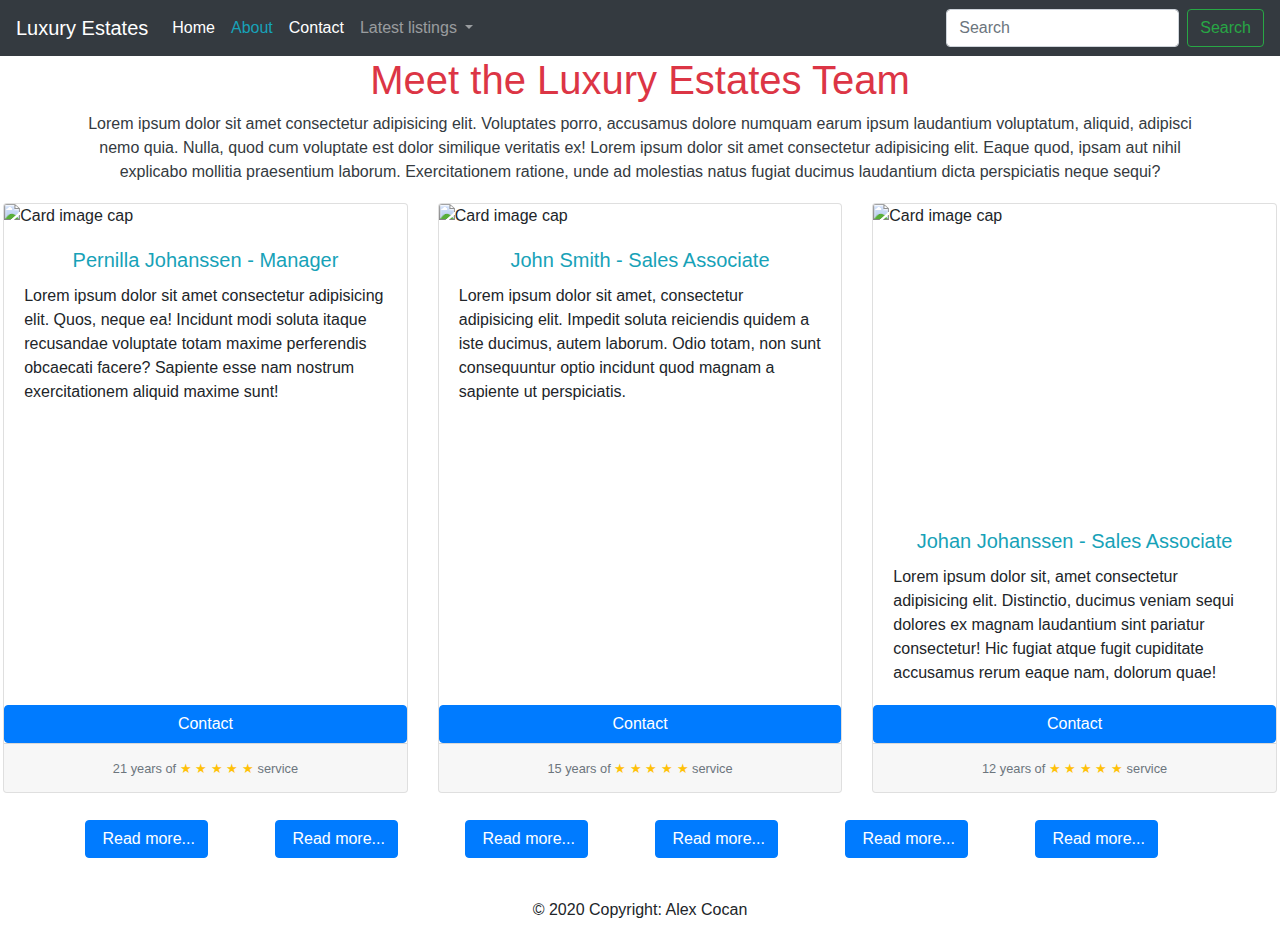
==== about.html @ d6e6788e "finished webiste" ====
<!DOCTYPE html>
<html lang="en">

<head>
    <meta charset="UTF-8">
    <meta name="viewport" content="width=device-width, initial-scale=1.0">
    <title>Luxury homes</title>
    <!-- CSS only -->
    <link rel="stylesheet" href="https://stackpath.bootstrapcdn.com/bootstrap/4.5.2/css/bootstrap.min.css" integrity="sha384-JcKb8q3iqJ61gNV9KGb8thSsNjpSL0n8PARn9HuZOnIxN0hoP+VmmDGMN5t9UJ0Z" crossorigin="anonymous">
    <link rel="stylesheet" href="./css/about.css">
    <!-- JS, Popper.js, and jQuery -->
    <script src="https://code.jquery.com/jquery-3.5.1.slim.min.js" integrity="sha384-DfXdz2htPH0lsSSs5nCTpuj/zy4C+OGpamoFVy38MVBnE+IbbVYUew+OrCXaRkfj" crossorigin="anonymous"></script>
    <script src="https://cdn.jsdelivr.net/npm/popper.js@1.16.1/dist/umd/popper.min.js" integrity="sha384-9/reFTGAW83EW2RDu2S0VKaIzap3H66lZH81PoYlFhbGU+6BZp6G7niu735Sk7lN" crossorigin="anonymous"></script>
    <script src="https://stackpath.bootstrapcdn.com/bootstrap/4.5.2/js/bootstrap.min.js" integrity="sha384-B4gt1jrGC7Jh4AgTPSdUtOBvfO8shuf57BaghqFfPlYxofvL8/KUEfYiJOMMV+rV" crossorigin="anonymous"></script>
    <link rel="stylesheet" href="style.css">
</head>

<body>
    <nav class="navbar navbar-expand-lg navbar-dark bg-dark sticky-top">
        <a class="navbar-brand luxury" href="#">Luxury Estates</a>
        <button class="navbar-toggler" type="button" data-toggle="collapse" data-target="#navbarSupportedContent" aria-controls="navbarSupportedContent" aria-expanded="false" aria-label="Toggle navigation">
          <span class="navbar-toggler-icon"></span>
        </button>

        <div class="collapse navbar-collapse" id="navbarSupportedContent">
            <ul class="navbar-nav mr-auto">
                <li class="nav-item active">
                    <a class="nav-link" href="./index.html">Home <span class="sr-only">(current)</span></a>
                </li>
                <li class="nav-item active">
                    <a class="nav-link text-info" href="./about.html">About <span class="sr-only">(current)</span></a>
                </li>
                <li class="nav-item active">
                    <a class="nav-link" href="./contact.html">Contact<span class="sr-only">(current)</span></a>
                </li>
               
                <li class="nav-item dropdown">
                    <a class="nav-link dropdown-toggle" href="#" id="navbarDropdown" role="button" data-toggle="dropdown" aria-haspopup="true" aria-expanded="false">
                Latest listings
              </a>
                    <div class="dropdown-menu" aria-labelledby="navbarDropdown">
                        <a class="dropdown-item" href="#">Sea View Homes</a>
                        <a class="dropdown-item" href="#">Theme Homes</a>
                        <div class="dropdown-divider"></div>
                        <a class="dropdown-item" href="#">Lake View Homes</a>
                    </div>
                </li>
               
            </ul>
            <form class="form-inline my-2 my-lg-0">
                <input class="form-control mr-sm-2" type="search" placeholder="Search" aria-label="Search">
                <button class="btn btn-outline-success my-2 my-sm-0" type="submit">Search</button>
            </form>
        </div>
    </nav>
    <div class="container text-center">
      <h1 class='text-danger'>Meet the Luxury Estates Team</h1>
      <p class="text-dark">Lorem ipsum dolor sit amet consectetur adipisicing elit. Voluptates porro, accusamus dolore numquam earum ipsum laudantium voluptatum, aliquid, adipisci nemo quia. Nulla, quod cum voluptate est dolor similique veritatis ex! Lorem ipsum dolor sit amet consectetur adipisicing elit. Eaque quod, ipsam aut nihil explicabo mollitia praesentium laborum. Exercitationem ratione, unde ad molestias natus fugiat ducimus laudantium dicta perspiciatis neque sequi?</p>
    </div>
    
    <div class="card-deck">
        <div class="card">
            <img class="card-img-top img-fluid img-rounded" src="https://media.istockphoto.com/photos/studio-waist-up-portrait-of-a-beautiful-businesswoman-with-crossed-picture-id1180926773?b=1&k=6&m=1180926773&s=170667a&w=0&h=UGJMjHpRij5wdl1NuROTbe3bMtygYoSt2a_9lKnSJ20=" alt="Card image cap">
           
          
          <div class="card-body">
            <h5 class="card-title text-info text-center"> Pernilla Johanssen - Manager </h5>
            <p class="card-text">Lorem ipsum dolor sit amet consectetur adipisicing elit. Quos, neque ea! Incidunt modi soluta itaque recusandae voluptate totam maxime perferendis obcaecati facere? Sapiente esse nam nostrum exercitationem aliquid maxime sunt!</p>
          </div>
          <button type="button" class="btn btn-primary">Contact</button>
          <div class="card-footer text-center">
            
            <small class="text-muted">21 years of <span class="text-warning"> &starf; &starf; &starf; &starf; &starf;</span>
              
              service
             </small>
            
          </div>
        </div>
        <div class="card">
            <img class="card-img-top img-fluid img-rounded" src="https://media.istockphoto.com/photos/smiling-black-man-in-suit-posing-on-studio-background-picture-id1201144328?b=1&k=6&m=1201144328&s=170667a&w=0&h=nkBVc8e6-4SvYBTyUSEgJgqc3o_-DJ2uYuhWDP-3TSc=" alt="Card image cap">
         
          <div class="card-body">
            <h5 class="card-title text-info text-center"> John Smith - Sales Associate  </h5>
            <p class="card-text">Lorem ipsum dolor sit amet, consectetur adipisicing elit. Impedit soluta reiciendis quidem a iste ducimus, autem laborum. Odio totam, non sunt consequuntur optio incidunt quod magnam a sapiente ut perspiciatis.</p>
          </div>
          <button type="button" class="btn btn-primary">Contact</button>
          <div class="card-footer text-center">
            
            <small class="text-muted">15 years of <span class="text-warning"> &starf; &starf; &starf; &starf; &starf;</span>
              
              service
             </small>
            
          </div>
        </div>
        <div class="card">
            <img class="card-img-top img-fluid img-rounded" src="https://media.istockphoto.com/photos/confidence-and-success-go-hand-in-hand-picture-id1183038831?b=1&k=6&m=1183038831&s=170667a&w=0&h=0SJidTCkuXy5SO0J7Z_DqunX9EL_IQqnB3c7FKoPPHg=" alt="Card image cap" style="height: 305px;">
          
          <div class="card-body">
            <h5 class="card-title text-info text-center">Johan Johanssen - Sales Associate </h5>
            <p class="card-text">Lorem ipsum dolor sit, amet consectetur adipisicing elit. Distinctio, ducimus veniam sequi dolores ex magnam laudantium sint pariatur consectetur! Hic fugiat atque fugit cupiditate accusamus rerum eaque nam, dolorum quae!</p>
          </div>
          <button type="button" class="btn btn-primary">Contact</button>
          <div class="card-footer text-center">
            
            <small class="text-muted">12 years of <span class="text-warning"> &starf; &starf; &starf; &starf; &starf;</span>
              
               service
              </small>
           
          </div>
        </div>
      </div>
      
    
   
      <footer class="page-footer font-small mdb-color lighten-3 pt-4">

        <!-- Footer Elements -->
        <div class="container">

            <!--Grid row-->
            <div class="row">

                <!--Grid column-->
               
                <!--Grid column-->

                <!--Grid column-->
                <div class="col-lg-2 col-md-6 mb-4">
                    <button type="button" class="btn btn-primary" data-toggle="modal" data-target="#exampleModal">
                        <img src="https://cdn.pixabay.com/photo/2016/08/05/17/32/new-1572747__480.jpg" class="img-fluid" alt="" height="150px">
                        
                        Read more...
                      </button>
                      
                      <!-- Modal -->
                      <div class="modal fade" id="exampleModal" tabindex="-1" role="dialog" aria-labelledby="exampleModalLabel" aria-hidden="true">
                        <div class="modal-dialog" role="document">
                          <div class="modal-content">
                            <div class="modal-header">
                                <h3 class="modal-title text-danger" id="exampleModalLabel">On Sale!</h3>
                              <button type="button" class="close" data-dismiss="modal" aria-label="Close">
                                <span aria-hidden="true">&times;</span>
                              </button>
                            </div>
                            <div class="modal-body">
                                <img src="https://cdn.pixabay.com/photo/2016/08/05/17/32/new-1572747__480.jpg" class="img-fluid" alt="" height="150px">
                                <h5 class="card-title">Orange County, Los Angeles</h5>
                                <p class="card-text">3 spacious bedrroms , 2.5 baths , 2,705 sqft on a 7,584sqft lot</p>
                        
                                <p>Lorem ipsum dolor sit amet consectetur adipisicing elit. Nemo quia nam alias dolorum numquam earum eveniet ut enim corrupti, cupiditate repellendus sit molestiae voluptatibus, ab fugiat rem esse eius suscipit.</p>
                            </div>
                            <div class="modal-footer">
                              <button type="button" class="btn btn-secondary" data-dismiss="modal">Close</button>
                              <button type="button" class="btn btn-primary">Email me</button>
                            </div>
                          </div>
                        </div>
                      </div>

                </div>
                <!--Grid column-->

                <!--Grid column-->
                <div class="col-lg-2 col-md-6 mb-4">
                    <button type="button" class="btn btn-primary" data-toggle="modal" data-target="#exampleModal1">
                        <img src="https://cdn.pixabay.com/photo/2017/06/16/15/58/luxury-home-2409518__480.jpg" class="img-fluid" alt="" height="150px">
                        
                        Read more...
                      </button>
                      
                      <!-- Modal -->
                      <div class="modal fade" id="exampleModal1" tabindex="-1" role="dialog" aria-labelledby="exampleModalLabel1" aria-hidden="true">
                        <div class="modal-dialog" role="document">
                          <div class="modal-content">
                            <div class="modal-header">
                                <h3 class="modal-title text-danger" id="exampleModalLabel1">On Sale!</h3>
                              <button type="button" class="close" data-dismiss="modal" aria-label="Close">
                                <span aria-hidden="true">&times;</span>
                              </button>
                            </div>
                            <div class="modal-body">
                                <img src="https://cdn.pixabay.com/photo/2017/06/16/15/58/luxury-home-2409518__480.jpg" class="img-fluid" alt="" height="150px">
                                <h5 class="card-title">Orange County, Los Angeles</h5>
                                <p class="card-text">3 spacious bedrroms , 2.5 baths , 2,705 sqft on a 7,584sqft lot</p>
                        
                                <p>Lorem ipsum dolor sit amet consectetur adipisicing elit. Nemo quia nam alias dolorum numquam earum eveniet ut enim corrupti, cupiditate repellendus sit molestiae voluptatibus, ab fugiat rem esse eius suscipit.</p>
                            </div>
                            <div class="modal-footer">
                              <button type="button" class="btn btn-secondary" data-dismiss="modal">Close</button>
                              <button type="button" class="btn btn-primary">Email me</button>
                            </div>
                          </div>
                        </div>
                      </div>
                </div>
                <!--Grid column-->

                <!--Grid column-->
                <div class="col-lg-2 col-md-12 mb-4">
                    <button type="button" class="btn btn-primary" data-toggle="modal" data-target="#exampleModal2">
                        <img src="https://cdn.pixabay.com/photo/2016/11/18/17/46/architecture-1836070__480.jpg" class="img-fluid" alt="" height="150px">
                        
                        Read more...
                      </button>
                      
                      <!-- Modal -->
                      <div class="modal fade" id="exampleModal2" tabindex="-1" role="dialog" aria-labelledby="exampleModalLabel2" aria-hidden="true">
                        <div class="modal-dialog" role="document">
                          <div class="modal-content">
                            <div class="modal-header">
                                <h3 class="modal-title text-danger" id="exampleModalLabel2">On Sale!</h3>
                              <button type="button" class="close" data-dismiss="modal" aria-label="Close">
                                <span aria-hidden="true">&times;</span>
                              </button>
                            </div>
                            <div class="modal-body">
                                <img src="https://cdn.pixabay.com/photo/2016/11/18/17/46/architecture-1836070__480.jpg" class="img-fluid" alt="" height="150px">
                                <h5 class="card-title">Orange County, Los Angeles</h5>
                <p class="card-text">3 spacious bedrroms , 2.5 baths , 2,705 sqft on a 7,584sqft lot</p>
                        
                                <p>Lorem ipsum dolor sit amet consectetur adipisicing elit. Nemo quia nam alias dolorum numquam earum eveniet ut enim corrupti, cupiditate repellendus sit molestiae voluptatibus, ab fugiat rem esse eius suscipit.</p>
                            </div>
                            <div class="modal-footer">
                              <button type="button" class="btn btn-secondary" data-dismiss="modal">Close</button>
                              <button type="button" class="btn btn-primary">Email me</button>
                            </div>
                          </div>
                        </div>
                      </div>

                   

                </div>
                
                <div class="col-lg-2 col-md-6 mb-4">

                    <button type="button" class="btn btn-primary" data-toggle="modal" data-target="#exampleModal3">
                        <img src="https://cdn.pixabay.com/photo/2016/06/24/10/47/architecture-1477041__480.jpg" class="img-fluid" alt="" height="150px">
                        
                        Read more...
                      </button>
                      
                      <!-- Modal -->
                      <div class="modal fade" id="exampleModal3" tabindex="-1" role="dialog" aria-labelledby="exampleModalLabel3" aria-hidden="true">
                        <div class="modal-dialog" role="document">
                          <div class="modal-content">
                            <div class="modal-header">
                                <h3 class="modal-title text-danger" id="exampleModalLabel3">On Sale!</h3>
                              <button type="button" class="close" data-dismiss="modal" aria-label="Close">
                                <span aria-hidden="true">&times;</span>
                              </button>
                            </div>
                            <div class="modal-body">
                                <img src="https://cdn.pixabay.com/photo/2016/06/24/10/47/architecture-1477041__480.jpg" class="img-fluid" alt="" height="150px">
                                <h5 class="card-title">Orange County, Los Angeles</h5>
                <p class="card-text">3 spacious bedrroms , 2.5 baths , 2,705 sqft on a 7,584sqft lot</p>
                                <p>Lorem ipsum dolor sit amet consectetur adipisicing elit. Nemo quia nam alias dolorum numquam earum eveniet ut enim corrupti, cupiditate repellendus sit molestiae voluptatibus, ab fugiat rem esse eius suscipit.</p>
                            </div>
                            <div class="modal-footer">
                              <button type="button" class="btn btn-secondary" data-dismiss="modal">Close</button>
                              <button type="button" class="btn btn-primary">Email me</button>
                            </div>
                          </div>
                        </div>
                      </div>

                   

                </div>
                <!--Grid column-->
                <div class="col-lg-2 col-md-12 mb-4">
                    <button type="button" class="btn btn-primary" data-toggle="modal" data-target="#exampleModal4">
                        <img src="https://media.istockphoto.com/photos/beautiful-luxury-home-exterior-at-sunset-featuring-large-covered-picture-id1208206114?b=1&k=6&m=1208206114&s=170667a&w=0&h=BR8BD78BUzQD-7geG2fxC6-3U-njHmMO6H4nldnH1F4=" class="img-fluid" alt="" height="150px">
                        Read more...
                      </button>
                      
                      <!-- Modal -->
                      <div class="modal fade" id="exampleModal4" tabindex="-1" role="dialog" aria-labelledby="exampleModalLabel4" aria-hidden="true">
                        <div class="modal-dialog" role="document">
                          <div class="modal-content">
                            <div class="modal-header">
                              <h3 class="modal-title text-danger" id="exampleModalLabel4">On Sale!</h3>
                              <button type="button" class="close" data-dismiss="modal" aria-label="Close">
                                <span aria-hidden="true">&times;</span>
                              </button>
                            </div>
                            <div class="modal-body">
                                <img src="https://media.istockphoto.com/photos/beautiful-luxury-home-exterior-at-sunset-featuring-large-covered-picture-id1208206114?b=1&k=6&m=1208206114&s=170667a&w=0&h=BR8BD78BUzQD-7geG2fxC6-3U-njHmMO6H4nldnH1F4=" class="img-fluid" alt="" height="150px">
                                <h5 class="card-title">Orange County, Los Angeles</h5>
                                <p class="card-text">3 spacious bedrroms , 2.5 baths , 2,705 sqft on a 7,584sqft lot</p>
                                <p>Lorem ipsum dolor sit amet consectetur adipisicing elit. Nemo quia nam alias dolorum numquam earum eveniet ut enim corrupti, cupiditate repellendus sit molestiae voluptatibus, ab fugiat rem esse eius suscipit.</p>
                            </div>
                            <div class="modal-footer">
                              <button type="button" class="btn btn-secondary" data-dismiss="modal">Close</button>
                              <button type="button" class="btn btn-primary">Email me</button>
                            </div>
                          </div>
                        </div>
                      </div>

                   

                </div>

                <!--Grid column-->
                <div class="col-lg-2 col-md-6 mb-4">
                    <button type="button" class="btn btn-primary" data-toggle="modal" data-target="#exampleModal5">
                        <img src="https://images.pexels.com/photos/186077/pexels-photo-186077.jpeg?auto=compress&cs=tinysrgb&dpr=2&w=500" class="img-fluid" alt="" min-height="150px">
                        
                        Read more...
                      </button>
                      
                      <!-- Modal -->
                      <div class="modal fade" id="exampleModal5" tabindex="-1" role="dialog" aria-labelledby="exampleModalLabel5" aria-hidden="true">
                        <div class="modal-dialog" role="document">
                          <div class="modal-content">
                            <div class="modal-header">
                                <h3 class="modal-title text-danger" id="exampleModalLabel5">On Sale!</h3>
                              <button type="button" class="close" data-dismiss="modal" aria-label="Close">
                                <span aria-hidden="true">&times;</span>
                              </button>
                            </div>
                            <div class="modal-body">
                                <img src="https://images.pexels.com/photos/186077/pexels-photo-186077.jpeg?auto=compress&cs=tinysrgb&dpr=2&w=500" class="img-fluid" alt="" min-height="150px">
                                <h5 class="card-title">Orange County, Los Angeles</h5>
                                    <p class="card-text">3 spacious bedrroms , 2.5 baths , 2,705 sqft on a 7,584sqft lot</p>
                                <p>Lorem ipsum dolor sit amet consectetur adipisicing elit. Nemo quia nam alias dolorum numquam earum eveniet ut enim corrupti, cupiditate repellendus sit molestiae voluptatibus, ab fugiat rem esse eius suscipit.</p>
                            </div>
                            <div class="modal-footer">
                              <button type="button" class="btn btn-secondary" data-dismiss="modal">Close</button>
                              <button type="button" class="btn btn-primary">Email me</button>
                            </div>
                          </div>
                        </div>
                      </div>

                   
                </div>
                <!--Grid column-->

            </div>
            <!--Grid row-->

        </div>
        <!-- Footer Elements -->

        <!-- Copyright -->
        <div class="footer-copyright text-center py-3">© 2020 Copyright:
            <a>Alex Cocan</a>
        </div>
        <!-- Copyright -->

    </footer>


</body>

</html>
---- css/about.css ----
body {
    background-image: url('./img/cool-background.png');
    background-repeat: repeat-x;
    background-size: cover;
    width: 100%;
    
    
}


.card-deck{
    padding:0.2rem;
}


footer {
    background-image: url('./img/cool-background.png');
    
    background-repeat: repeat-x;
    background-size: cover;
    width: 100%;
}
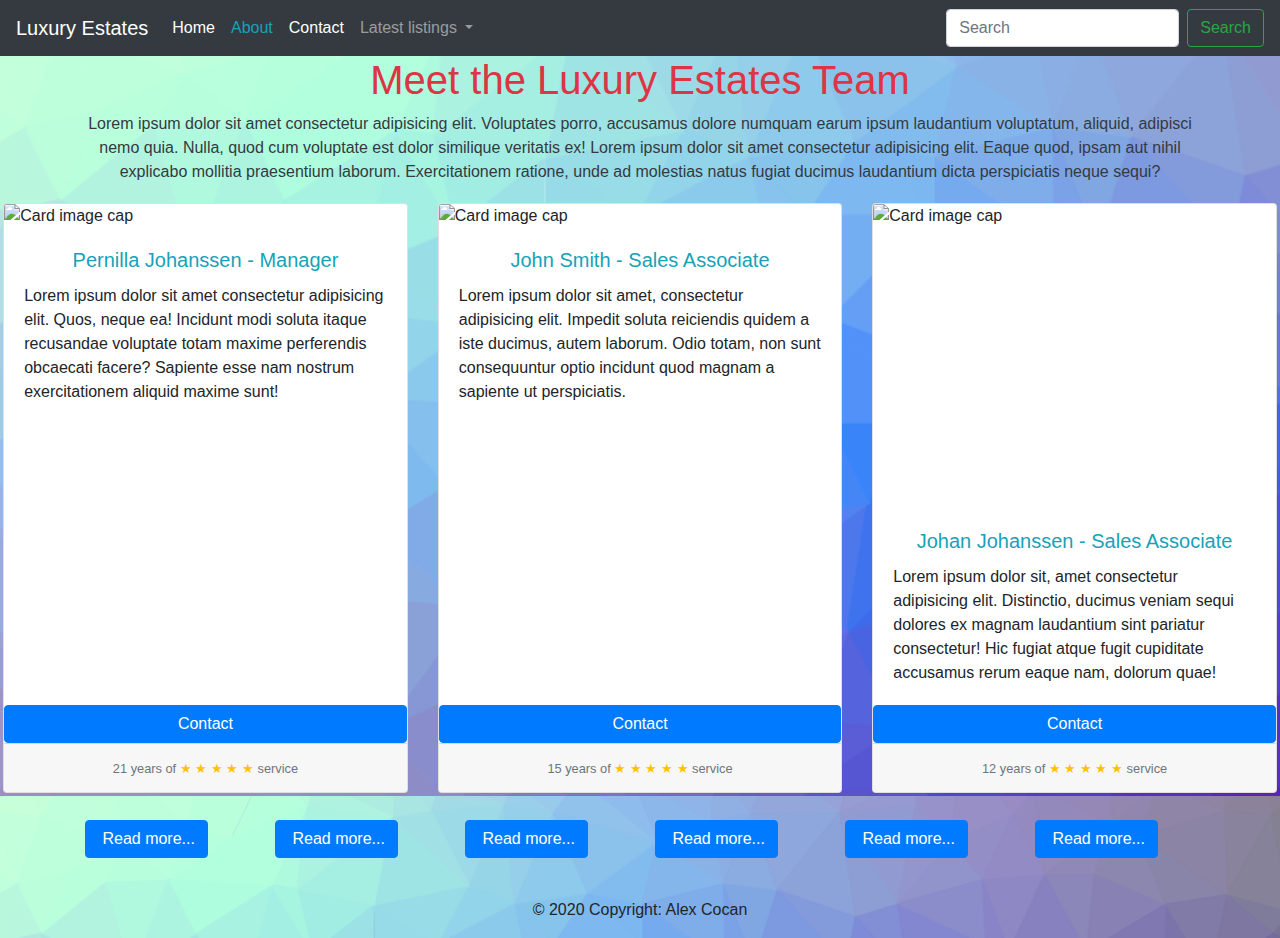
==== commit d5ea451c: "background change" ====
--- a/about.html
+++ b/about.html
@@ -129,7 +129,7 @@
 
                 <!--Grid column-->
                 <div class="col-lg-2 col-md-6 mb-4">
-                    <button type="button" class="btn btn-primary" data-toggle="modal" data-target="#exampleModal">
+                    <button type="button" class="btn btn-primary footer-img" data-toggle="modal" data-target="#exampleModal">
                         <img src="https://cdn.pixabay.com/photo/2016/08/05/17/32/new-1572747__480.jpg" class="img-fluid" alt="" height="150px">
                         
                         Read more...
@@ -165,7 +165,7 @@
 
                 <!--Grid column-->
                 <div class="col-lg-2 col-md-6 mb-4">
-                    <button type="button" class="btn btn-primary" data-toggle="modal" data-target="#exampleModal1">
+                    <button type="button" class="btn btn-primary footer-img" data-toggle="modal" data-target="#exampleModal1">
                         <img src="https://cdn.pixabay.com/photo/2017/06/16/15/58/luxury-home-2409518__480.jpg" class="img-fluid" alt="" height="150px">
                         
                         Read more...
@@ -195,12 +195,13 @@
                           </div>
                         </div>
                       </div>
+
                 </div>
                 <!--Grid column-->
 
                 <!--Grid column-->
                 <div class="col-lg-2 col-md-12 mb-4">
-                    <button type="button" class="btn btn-primary" data-toggle="modal" data-target="#exampleModal2">
+                    <button type="button" class="btn btn-primary footer-img" data-toggle="modal" data-target="#exampleModal2">
                         <img src="https://cdn.pixabay.com/photo/2016/11/18/17/46/architecture-1836070__480.jpg" class="img-fluid" alt="" height="150px">
                         
                         Read more...
@@ -237,7 +238,7 @@
                 
                 <div class="col-lg-2 col-md-6 mb-4">
 
-                    <button type="button" class="btn btn-primary" data-toggle="modal" data-target="#exampleModal3">
+                    <button type="button" class="btn btn-primary footer-img" data-toggle="modal" data-target="#exampleModal3">
                         <img src="https://cdn.pixabay.com/photo/2016/06/24/10/47/architecture-1477041__480.jpg" class="img-fluid" alt="" height="150px">
                         
                         Read more...
@@ -256,7 +257,7 @@
                             <div class="modal-body">
                                 <img src="https://cdn.pixabay.com/photo/2016/06/24/10/47/architecture-1477041__480.jpg" class="img-fluid" alt="" height="150px">
                                 <h5 class="card-title">Orange County, Los Angeles</h5>
-                <p class="card-text">3 spacious bedrroms , 2.5 baths , 2,705 sqft on a 7,584sqft lot</p>
+                                    <p class="card-text">3 spacious bedrroms , 2.5 baths , 2,705 sqft on a 7,584sqft lot</p>
                                 <p>Lorem ipsum dolor sit amet consectetur adipisicing elit. Nemo quia nam alias dolorum numquam earum eveniet ut enim corrupti, cupiditate repellendus sit molestiae voluptatibus, ab fugiat rem esse eius suscipit.</p>
                             </div>
                             <div class="modal-footer">
@@ -272,7 +273,7 @@
                 </div>
                 <!--Grid column-->
                 <div class="col-lg-2 col-md-12 mb-4">
-                    <button type="button" class="btn btn-primary" data-toggle="modal" data-target="#exampleModal4">
+                    <button type="button" class="btn btn-primary footer-img" data-toggle="modal" data-target="#exampleModal4">
                         <img src="https://media.istockphoto.com/photos/beautiful-luxury-home-exterior-at-sunset-featuring-large-covered-picture-id1208206114?b=1&k=6&m=1208206114&s=170667a&w=0&h=BR8BD78BUzQD-7geG2fxC6-3U-njHmMO6H4nldnH1F4=" class="img-fluid" alt="" height="150px">
                         Read more...
                       </button>
@@ -307,7 +308,7 @@
 
                 <!--Grid column-->
                 <div class="col-lg-2 col-md-6 mb-4">
-                    <button type="button" class="btn btn-primary" data-toggle="modal" data-target="#exampleModal5">
+                    <button type="button" class="btn btn-primary footer-img" data-toggle="modal" data-target="#exampleModal5">
                         <img src="https://images.pexels.com/photos/186077/pexels-photo-186077.jpeg?auto=compress&cs=tinysrgb&dpr=2&w=500" class="img-fluid" alt="" min-height="150px">
                         
                         Read more...
--- a/css/about.css
+++ b/css/about.css
@@ -1,5 +1,5 @@
 body {
-    background-image: url('./img/cool-background.png');
+    background-image: url('../img/cool-background.png');
     background-repeat: repeat-x;
     background-size: cover;
     width: 100%;
@@ -11,10 +11,13 @@
 .card-deck{
     padding:0.2rem;
 }
+.footer-img > img{
+    height: 120px;
+} 
 
 
 footer {
-    background-image: url('./img/cool-background.png');
+    background-image: url('../img/cool-background.png');
     
     background-repeat: repeat-x;
     background-size: cover;
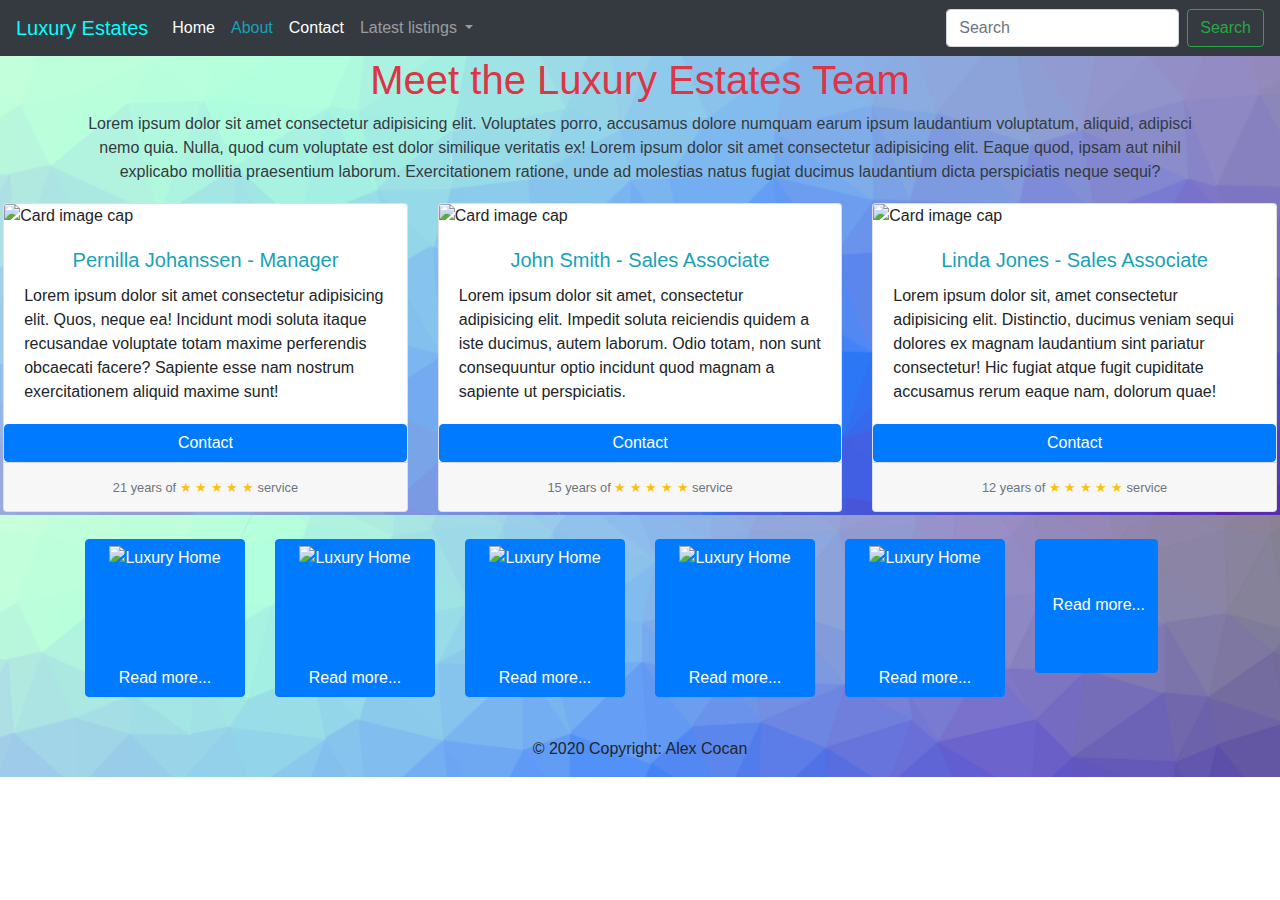
==== commit f94eb793: "final version" ====
--- a/about.html
+++ b/about.html
@@ -95,10 +95,10 @@
           </div>
         </div>
         <div class="card">
-            <img class="card-img-top img-fluid img-rounded" src="https://media.istockphoto.com/photos/confidence-and-success-go-hand-in-hand-picture-id1183038831?b=1&k=6&m=1183038831&s=170667a&w=0&h=0SJidTCkuXy5SO0J7Z_DqunX9EL_IQqnB3c7FKoPPHg=" alt="Card image cap" style="height: 305px;">
+            <img class="card-img-top img-fluid img-rounded" src="https://images.pexels.com/photos/2381069/pexels-photo-2381069.jpeg?auto=compress&cs=tinysrgb&dpr=2&w=500" alt="Card image cap" >
           
           <div class="card-body">
-            <h5 class="card-title text-info text-center">Johan Johanssen - Sales Associate </h5>
+            <h5 class="card-title text-info text-center">Linda Jones - Sales Associate </h5>
             <p class="card-text">Lorem ipsum dolor sit, amet consectetur adipisicing elit. Distinctio, ducimus veniam sequi dolores ex magnam laudantium sint pariatur consectetur! Hic fugiat atque fugit cupiditate accusamus rerum eaque nam, dolorum quae!</p>
           </div>
           <button type="button" class="btn btn-primary">Contact</button>
@@ -128,9 +128,9 @@
                 <!--Grid column-->
 
                 <!--Grid column-->
-                <div class="col-lg-2 col-md-6 mb-4">
-                    <button type="button" class="btn btn-primary footer-img" data-toggle="modal" data-target="#exampleModal">
-                        <img src="https://cdn.pixabay.com/photo/2016/08/05/17/32/new-1572747__480.jpg" class="img-fluid" alt="" height="150px">
+                <div class="col-lg-2 col-md-12 mb-4">
+                    <button type="button" class="btn btn-primary" data-toggle="modal" data-target="#exampleModal">
+                        <img src="https://cdn.pixabay.com/photo/2016/08/05/17/32/new-1572747__480.jpg" class="img-fluid" alt="Luxury Home">
                         
                         Read more...
                       </button>
@@ -146,7 +146,7 @@
                               </button>
                             </div>
                             <div class="modal-body">
-                                <img src="https://cdn.pixabay.com/photo/2016/08/05/17/32/new-1572747__480.jpg" class="img-fluid" alt="" height="150px">
+                                <img src="https://cdn.pixabay.com/photo/2016/08/05/17/32/new-1572747__480.jpg" class="img-fluid" alt="Luxury Home">
                                 <h5 class="card-title">Orange County, Los Angeles</h5>
                                 <p class="card-text">3 spacious bedrroms , 2.5 baths , 2,705 sqft on a 7,584sqft lot</p>
                         
@@ -164,9 +164,9 @@
                 <!--Grid column-->
 
                 <!--Grid column-->
-                <div class="col-lg-2 col-md-6 mb-4">
-                    <button type="button" class="btn btn-primary footer-img" data-toggle="modal" data-target="#exampleModal1">
-                        <img src="https://cdn.pixabay.com/photo/2017/06/16/15/58/luxury-home-2409518__480.jpg" class="img-fluid" alt="" height="150px">
+                <div class="col-lg-2 col-md-12 mb-4">
+                    <button type="button" class="btn btn-primary" data-toggle="modal" data-target="#exampleModal1">
+                        <img src="https://cdn.pixabay.com/photo/2017/06/16/15/58/luxury-home-2409518__480.jpg" class="img-fluid" alt="Luxury Home">
                         
                         Read more...
                       </button>
@@ -182,7 +182,7 @@
                               </button>
                             </div>
                             <div class="modal-body">
-                                <img src="https://cdn.pixabay.com/photo/2017/06/16/15/58/luxury-home-2409518__480.jpg" class="img-fluid" alt="" height="150px">
+                                <img src="https://cdn.pixabay.com/photo/2017/06/16/15/58/luxury-home-2409518__480.jpg" class="img-fluid" alt="Luxury Home">
                                 <h5 class="card-title">Orange County, Los Angeles</h5>
                                 <p class="card-text">3 spacious bedrroms , 2.5 baths , 2,705 sqft on a 7,584sqft lot</p>
                         
@@ -201,8 +201,8 @@
 
                 <!--Grid column-->
                 <div class="col-lg-2 col-md-12 mb-4">
-                    <button type="button" class="btn btn-primary footer-img" data-toggle="modal" data-target="#exampleModal2">
-                        <img src="https://cdn.pixabay.com/photo/2016/11/18/17/46/architecture-1836070__480.jpg" class="img-fluid" alt="" height="150px">
+                    <button type="button" class="btn btn-primary" data-toggle="modal" data-target="#exampleModal2">
+                        <img src="https://cdn.pixabay.com/photo/2016/11/18/17/46/architecture-1836070__480.jpg" class="img-fluid" alt="Luxury Home">
                         
                         Read more...
                       </button>
@@ -218,7 +218,7 @@
                               </button>
                             </div>
                             <div class="modal-body">
-                                <img src="https://cdn.pixabay.com/photo/2016/11/18/17/46/architecture-1836070__480.jpg" class="img-fluid" alt="" height="150px">
+                                <img src="https://cdn.pixabay.com/photo/2016/11/18/17/46/architecture-1836070__480.jpg" class="img-fluid" alt="Luxury Home">
                                 <h5 class="card-title">Orange County, Los Angeles</h5>
                 <p class="card-text">3 spacious bedrroms , 2.5 baths , 2,705 sqft on a 7,584sqft lot</p>
                         
@@ -236,10 +236,10 @@
 
                 </div>
                 
-                <div class="col-lg-2 col-md-6 mb-4">
-
-                    <button type="button" class="btn btn-primary footer-img" data-toggle="modal" data-target="#exampleModal3">
-                        <img src="https://cdn.pixabay.com/photo/2016/06/24/10/47/architecture-1477041__480.jpg" class="img-fluid" alt="" height="150px">
+                <div class="col-lg-2 col-md-12 mb-4">
+
+                    <button type="button" class="btn btn-primary" data-toggle="modal" data-target="#exampleModal3">
+                        <img src="https://cdn.pixabay.com/photo/2016/06/24/10/47/architecture-1477041__480.jpg" class="img-fluid" alt="Luxury Home">
                         
                         Read more...
                       </button>
@@ -255,9 +255,9 @@
                               </button>
                             </div>
                             <div class="modal-body">
-                                <img src="https://cdn.pixabay.com/photo/2016/06/24/10/47/architecture-1477041__480.jpg" class="img-fluid" alt="" height="150px">
-                                <h5 class="card-title">Orange County, Los Angeles</h5>
-                                    <p class="card-text">3 spacious bedrroms , 2.5 baths , 2,705 sqft on a 7,584sqft lot</p>
+                                <img src="https://cdn.pixabay.com/photo/2016/06/24/10/47/architecture-1477041__480.jpg" class="img-fluid" alt="Luxury Home">
+                                <h5 class="card-title">Orange County, Los Angeles</h5>
+                <p class="card-text">3 spacious bedrroms , 2.5 baths , 2,705 sqft on a 7,584sqft lot</p>
                                 <p>Lorem ipsum dolor sit amet consectetur adipisicing elit. Nemo quia nam alias dolorum numquam earum eveniet ut enim corrupti, cupiditate repellendus sit molestiae voluptatibus, ab fugiat rem esse eius suscipit.</p>
                             </div>
                             <div class="modal-footer">
@@ -273,8 +273,8 @@
                 </div>
                 <!--Grid column-->
                 <div class="col-lg-2 col-md-12 mb-4">
-                    <button type="button" class="btn btn-primary footer-img" data-toggle="modal" data-target="#exampleModal4">
-                        <img src="https://media.istockphoto.com/photos/beautiful-luxury-home-exterior-at-sunset-featuring-large-covered-picture-id1208206114?b=1&k=6&m=1208206114&s=170667a&w=0&h=BR8BD78BUzQD-7geG2fxC6-3U-njHmMO6H4nldnH1F4=" class="img-fluid" alt="" height="150px">
+                    <button type="button" class="btn btn-primary" data-toggle="modal" data-target="#exampleModal4">
+                        <img src="https://images.pexels.com/photos/323775/pexels-photo-323775.jpeg?auto=compress&cs=tinysrgb&dpr=2&w=500" class="img-fluid" alt="Luxury Home">
                         Read more...
                       </button>
                       
@@ -289,7 +289,7 @@
                               </button>
                             </div>
                             <div class="modal-body">
-                                <img src="https://media.istockphoto.com/photos/beautiful-luxury-home-exterior-at-sunset-featuring-large-covered-picture-id1208206114?b=1&k=6&m=1208206114&s=170667a&w=0&h=BR8BD78BUzQD-7geG2fxC6-3U-njHmMO6H4nldnH1F4=" class="img-fluid" alt="" height="150px">
+                                <img src="https://images.pexels.com/photos/323775/pexels-photo-323775.jpeg?auto=compress&cs=tinysrgb&dpr=2&w=500" class="img-fluid" alt="Luxury Home">
                                 <h5 class="card-title">Orange County, Los Angeles</h5>
                                 <p class="card-text">3 spacious bedrroms , 2.5 baths , 2,705 sqft on a 7,584sqft lot</p>
                                 <p>Lorem ipsum dolor sit amet consectetur adipisicing elit. Nemo quia nam alias dolorum numquam earum eveniet ut enim corrupti, cupiditate repellendus sit molestiae voluptatibus, ab fugiat rem esse eius suscipit.</p>
@@ -307,8 +307,8 @@
                 </div>
 
                 <!--Grid column-->
-                <div class="col-lg-2 col-md-6 mb-4">
-                    <button type="button" class="btn btn-primary footer-img" data-toggle="modal" data-target="#exampleModal5">
+                <div class="col-lg-2 col-md-12 mb-4">
+                    <button type="button" class="btn btn-primary" data-toggle="modal" data-target="#exampleModal5">
                         <img src="https://images.pexels.com/photos/186077/pexels-photo-186077.jpeg?auto=compress&cs=tinysrgb&dpr=2&w=500" class="img-fluid" alt="" min-height="150px">
                         
                         Read more...
--- a/css/about.css
+++ b/css/about.css
@@ -3,24 +3,27 @@
     background-repeat: repeat-x;
     background-size: cover;
     width: 100%;
-    
-    
+    margin: 0;
+    padding: 0;
 }
 
+.luxury {
+    color: cyan !important;
+}
 
 .card-deck{
     padding:0.2rem;
 }
-.footer-img > img{
-    height: 120px;
+
+button > img{
+    min-height: 120px;
 } 
-
 
 footer {
     background-image: url('../img/cool-background.png');
-    
     background-repeat: repeat-x;
     background-size: cover;
     width: 100%;
+   height: 100%;
 }
 
